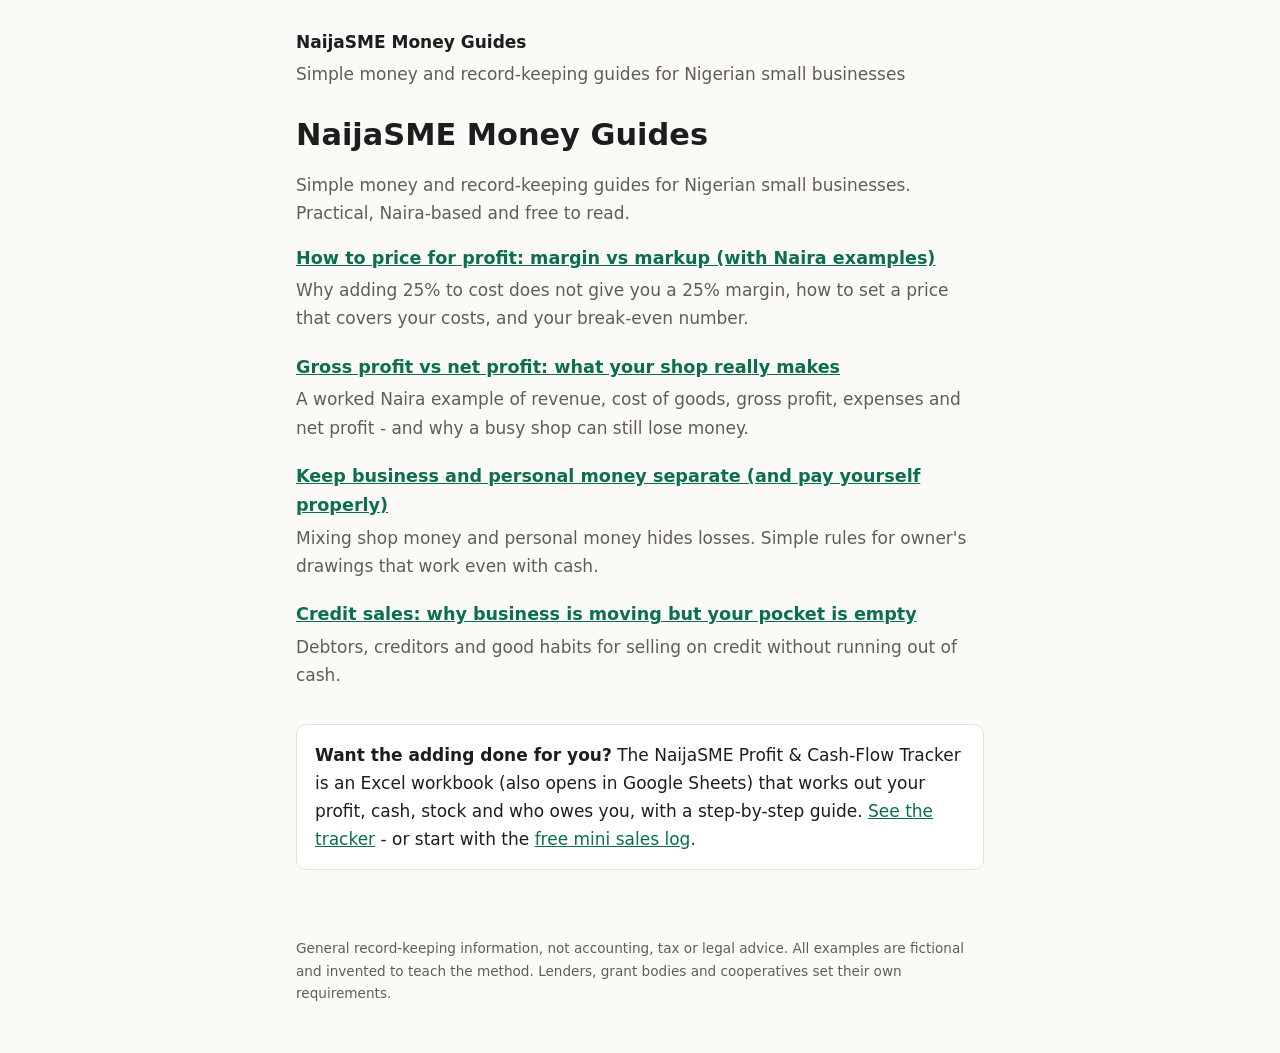
==== index.html @ b7710885 "Publish: How to price for profit: margin vs markup (with Naira examples), Gross profit vs net profit" ====
<!doctype html><html lang="en"><head><meta charset="utf-8"><meta name="viewport" content="width=device-width,initial-scale=1"><title>NaijaSME Money Guides</title><meta name="description" content="Simple money and record-keeping guides for Nigerian small businesses"><link rel="canonical" href="https://issamfawaz00-spec.github.io/naijasme/"><meta property="og:title" content="NaijaSME Money Guides"><meta property="og:description" content="Simple money and record-keeping guides for Nigerian small businesses"><link rel="stylesheet" href="https://issamfawaz00-spec.github.io/naijasme/style.css"></head><body><header><a href="https://issamfawaz00-spec.github.io/naijasme/">NaijaSME Money Guides</a><p>Simple money and record-keeping guides for Nigerian small businesses</p></header><main><h1>NaijaSME Money Guides</h1><p class="lede">Simple money and record-keeping guides for Nigerian small businesses. Practical, Naira-based and free to read.</p><div class="list"><a href="https://issamfawaz00-spec.github.io/naijasme/price-for-profit-margin-vs-markup/">How to price for profit: margin vs markup (with Naira examples)</a><p>Why adding 25% to cost does not give you a 25% margin, how to set a price that covers your costs, and your break-even number.</p></div><div class="list"><a href="https://issamfawaz00-spec.github.io/naijasme/gross-profit-vs-net-profit/">Gross profit vs net profit: what your shop really makes</a><p>A worked Naira example of revenue, cost of goods, gross profit, expenses and net profit - and why a busy shop can still lose money.</p></div><div class="list"><a href="https://issamfawaz00-spec.github.io/naijasme/separate-business-and-personal-money/">Keep business and personal money separate (and pay yourself properly)</a><p>Mixing shop money and personal money hides losses. Simple rules for owner&#x27;s drawings that work even with cash.</p></div><div class="list"><a href="https://issamfawaz00-spec.github.io/naijasme/credit-sales-and-debtors/">Credit sales: why business is moving but your pocket is empty</a><p>Debtors, creditors and good habits for selling on credit without running out of cash.</p></div><div class="cta"><strong>Want the adding done for you?</strong> The NaijaSME Profit &amp; Cash-Flow Tracker is an Excel workbook (also opens in Google Sheets) that works out your profit, cash, stock and who owes you, with a step-by-step guide. <a href="https://selar.com/864l1y44j1?utm_source=naijasme_guides&utm_medium=website">See the tracker</a> - or start with the <a href="https://selar.com/5tn9s7z9o5?utm_source=naijasme_guides&utm_medium=website">free mini sales log</a>.</div></main><footer>General record-keeping information, not accounting, tax or legal advice. All examples are fictional and invented to teach the method. Lenders, grant bodies and cooperatives set their own requirements.</footer></body></html>
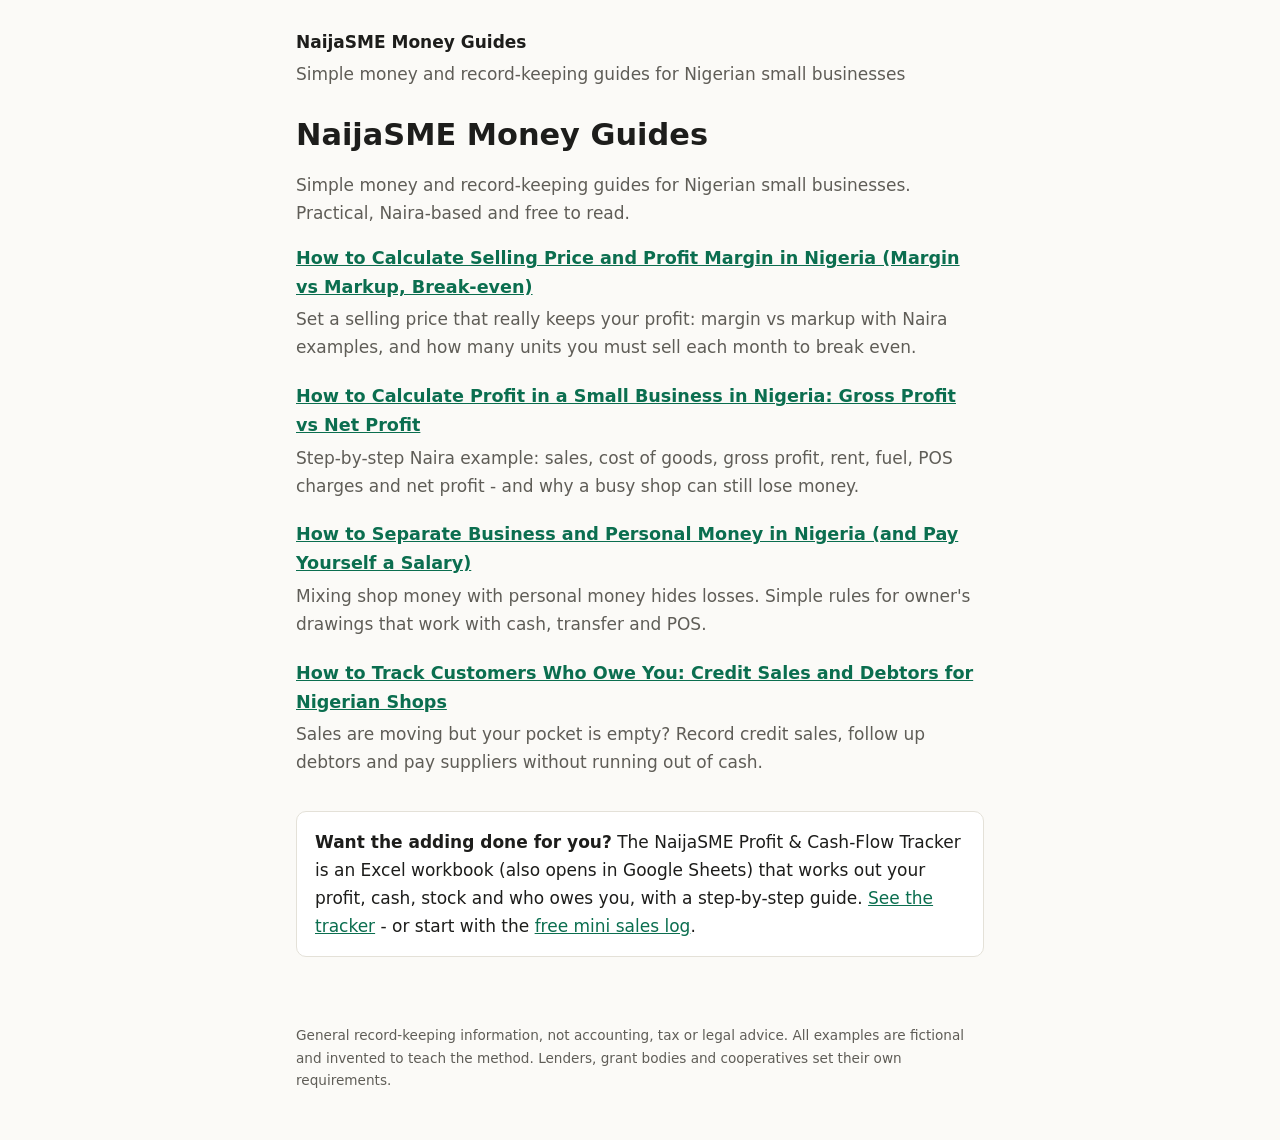
==== commit 5526499c: "Update published guides (titles, metadata, links)" ====
--- a/index.html
+++ b/index.html
@@ -1 +1 @@
-<!doctype html><html lang="en"><head><meta charset="utf-8"><meta name="viewport" content="width=device-width,initial-scale=1"><title>NaijaSME Money Guides</title><meta name="description" content="Simple money and record-keeping guides for Nigerian small businesses"><link rel="canonical" href="https://issamfawaz00-spec.github.io/naijasme/"><meta property="og:title" content="NaijaSME Money Guides"><meta property="og:description" content="Simple money and record-keeping guides for Nigerian small businesses"><link rel="stylesheet" href="https://issamfawaz00-spec.github.io/naijasme/style.css"></head><body><header><a href="https://issamfawaz00-spec.github.io/naijasme/">NaijaSME Money Guides</a><p>Simple money and record-keeping guides for Nigerian small businesses</p></header><main><h1>NaijaSME Money Guides</h1><p class="lede">Simple money and record-keeping guides for Nigerian small businesses. Practical, Naira-based and free to read.</p><div class="list"><a href="https://issamfawaz00-spec.github.io/naijasme/price-for-profit-margin-vs-markup/">How to price for profit: margin vs markup (with Naira examples)</a><p>Why adding 25% to cost does not give you a 25% margin, how to set a price that covers your costs, and your break-even number.</p></div><div class="list"><a href="https://issamfawaz00-spec.github.io/naijasme/gross-profit-vs-net-profit/">Gross profit vs net profit: what your shop really makes</a><p>A worked Naira example of revenue, cost of goods, gross profit, expenses and net profit - and why a busy shop can still lose money.</p></div><div class="list"><a href="https://issamfawaz00-spec.github.io/naijasme/separate-business-and-personal-money/">Keep business and personal money separate (and pay yourself properly)</a><p>Mixing shop money and personal money hides losses. Simple rules for owner&#x27;s drawings that work even with cash.</p></div><div class="list"><a href="https://issamfawaz00-spec.github.io/naijasme/credit-sales-and-debtors/">Credit sales: why business is moving but your pocket is empty</a><p>Debtors, creditors and good habits for selling on credit without running out of cash.</p></div><div class="cta"><strong>Want the adding done for you?</strong> The NaijaSME Profit &amp; Cash-Flow Tracker is an Excel workbook (also opens in Google Sheets) that works out your profit, cash, stock and who owes you, with a step-by-step guide. <a href="https://selar.com/864l1y44j1?utm_source=naijasme_guides&utm_medium=website">See the tracker</a> - or start with the <a href="https://selar.com/5tn9s7z9o5?utm_source=naijasme_guides&utm_medium=website">free mini sales log</a>.</div></main><footer>General record-keeping information, not accounting, tax or legal advice. All examples are fictional and invented to teach the method. Lenders, grant bodies and cooperatives set their own requirements.</footer></body></html>+<!doctype html><html lang="en-NG"><head><meta charset="utf-8"><meta name="viewport" content="width=device-width,initial-scale=1"><title>NaijaSME Money Guides</title><meta name="description" content="Simple money and record-keeping guides for Nigerian small businesses"><link rel="canonical" href="https://issamfawaz00-spec.github.io/naijasme/"><meta property="og:type" content="website"><meta property="og:url" content="https://issamfawaz00-spec.github.io/naijasme/"><meta property="og:title" content="NaijaSME Money Guides"><meta property="og:description" content="Simple money and record-keeping guides for Nigerian small businesses"><script type="application/ld+json">{"@context": "https://schema.org", "@type": "WebSite", "name": "NaijaSME Money Guides", "description": "Simple money and record-keeping guides for Nigerian small businesses", "url": "https://issamfawaz00-spec.github.io/naijasme/", "inLanguage": "en-NG", "publisher": {"@type": "Organization", "name": "NaijaSME Money Guides"}}</script><link rel="stylesheet" href="https://issamfawaz00-spec.github.io/naijasme/style.css"></head><body><header><a href="https://issamfawaz00-spec.github.io/naijasme/">NaijaSME Money Guides</a><p>Simple money and record-keeping guides for Nigerian small businesses</p></header><main><h1>NaijaSME Money Guides</h1><p class="lede">Simple money and record-keeping guides for Nigerian small businesses. Practical, Naira-based and free to read.</p><div class="list"><a href="https://issamfawaz00-spec.github.io/naijasme/price-for-profit-margin-vs-markup/">How to Calculate Selling Price and Profit Margin in Nigeria (Margin vs Markup, Break-even)</a><p>Set a selling price that really keeps your profit: margin vs markup with Naira examples, and how many units you must sell each month to break even.</p></div><div class="list"><a href="https://issamfawaz00-spec.github.io/naijasme/gross-profit-vs-net-profit/">How to Calculate Profit in a Small Business in Nigeria: Gross Profit vs Net Profit</a><p>Step-by-step Naira example: sales, cost of goods, gross profit, rent, fuel, POS charges and net profit - and why a busy shop can still lose money.</p></div><div class="list"><a href="https://issamfawaz00-spec.github.io/naijasme/separate-business-and-personal-money/">How to Separate Business and Personal Money in Nigeria (and Pay Yourself a Salary)</a><p>Mixing shop money with personal money hides losses. Simple rules for owner&#x27;s drawings that work with cash, transfer and POS.</p></div><div class="list"><a href="https://issamfawaz00-spec.github.io/naijasme/credit-sales-and-debtors/">How to Track Customers Who Owe You: Credit Sales and Debtors for Nigerian Shops</a><p>Sales are moving but your pocket is empty? Record credit sales, follow up debtors and pay suppliers without running out of cash.</p></div><div class="cta"><strong>Want the adding done for you?</strong> The NaijaSME Profit &amp; Cash-Flow Tracker is an Excel workbook (also opens in Google Sheets) that works out your profit, cash, stock and who owes you, with a step-by-step guide. <a href="https://selar.com/864l1y44j1?utm_source=naijasme_guides&utm_medium=website">See the tracker</a> - or start with the <a href="https://selar.com/5tn9s7z9o5?utm_source=naijasme_guides&utm_medium=website">free mini sales log</a>.</div></main><footer>General record-keeping information, not accounting, tax or legal advice. All examples are fictional and invented to teach the method. Lenders, grant bodies and cooperatives set their own requirements.</footer></body></html>
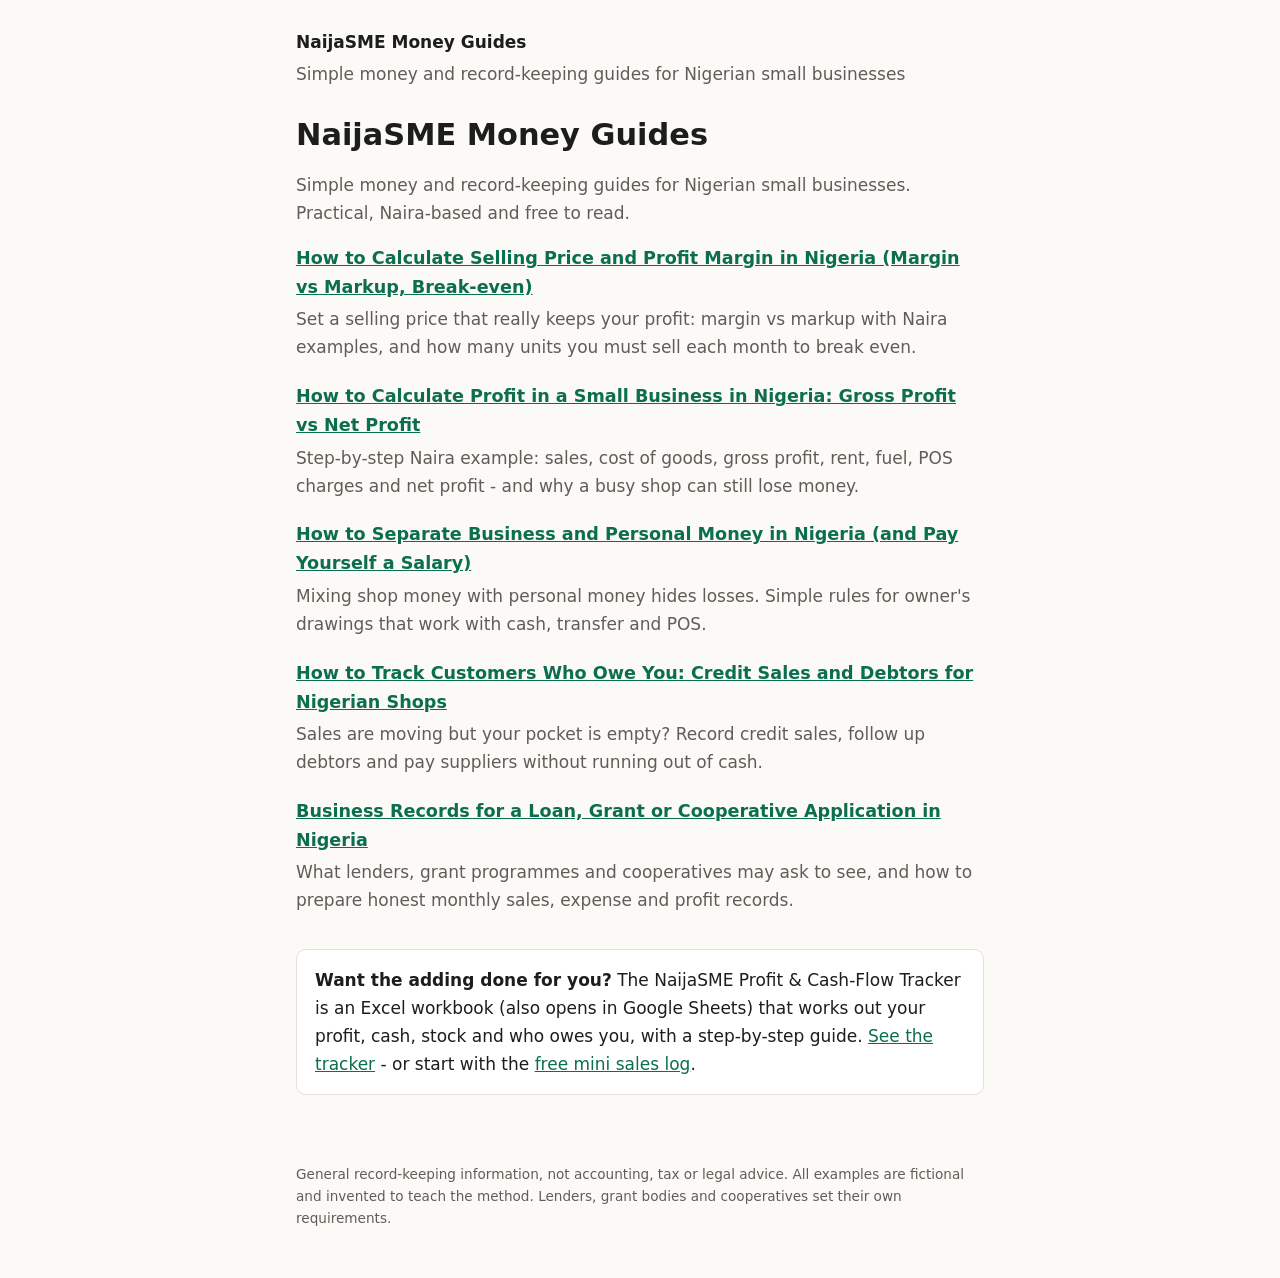
==== commit cbe6a0ae: "Publish: Business Records for a Loan, Grant or Cooperative Application in Nigeria" ====
--- a/index.html
+++ b/index.html
@@ -1 +1 @@
-<!doctype html><html lang="en-NG"><head><meta charset="utf-8"><meta name="viewport" content="width=device-width,initial-scale=1"><title>NaijaSME Money Guides</title><meta name="description" content="Simple money and record-keeping guides for Nigerian small businesses"><link rel="canonical" href="https://issamfawaz00-spec.github.io/naijasme/"><meta property="og:type" content="website"><meta property="og:url" content="https://issamfawaz00-spec.github.io/naijasme/"><meta property="og:title" content="NaijaSME Money Guides"><meta property="og:description" content="Simple money and record-keeping guides for Nigerian small businesses"><script type="application/ld+json">{"@context": "https://schema.org", "@type": "WebSite", "name": "NaijaSME Money Guides", "description": "Simple money and record-keeping guides for Nigerian small businesses", "url": "https://issamfawaz00-spec.github.io/naijasme/", "inLanguage": "en-NG", "publisher": {"@type": "Organization", "name": "NaijaSME Money Guides"}}</script><link rel="stylesheet" href="https://issamfawaz00-spec.github.io/naijasme/style.css"></head><body><header><a href="https://issamfawaz00-spec.github.io/naijasme/">NaijaSME Money Guides</a><p>Simple money and record-keeping guides for Nigerian small businesses</p></header><main><h1>NaijaSME Money Guides</h1><p class="lede">Simple money and record-keeping guides for Nigerian small businesses. Practical, Naira-based and free to read.</p><div class="list"><a href="https://issamfawaz00-spec.github.io/naijasme/price-for-profit-margin-vs-markup/">How to Calculate Selling Price and Profit Margin in Nigeria (Margin vs Markup, Break-even)</a><p>Set a selling price that really keeps your profit: margin vs markup with Naira examples, and how many units you must sell each month to break even.</p></div><div class="list"><a href="https://issamfawaz00-spec.github.io/naijasme/gross-profit-vs-net-profit/">How to Calculate Profit in a Small Business in Nigeria: Gross Profit vs Net Profit</a><p>Step-by-step Naira example: sales, cost of goods, gross profit, rent, fuel, POS charges and net profit - and why a busy shop can still lose money.</p></div><div class="list"><a href="https://issamfawaz00-spec.github.io/naijasme/separate-business-and-personal-money/">How to Separate Business and Personal Money in Nigeria (and Pay Yourself a Salary)</a><p>Mixing shop money with personal money hides losses. Simple rules for owner&#x27;s drawings that work with cash, transfer and POS.</p></div><div class="list"><a href="https://issamfawaz00-spec.github.io/naijasme/credit-sales-and-debtors/">How to Track Customers Who Owe You: Credit Sales and Debtors for Nigerian Shops</a><p>Sales are moving but your pocket is empty? Record credit sales, follow up debtors and pay suppliers without running out of cash.</p></div><div class="cta"><strong>Want the adding done for you?</strong> The NaijaSME Profit &amp; Cash-Flow Tracker is an Excel workbook (also opens in Google Sheets) that works out your profit, cash, stock and who owes you, with a step-by-step guide. <a href="https://selar.com/864l1y44j1?utm_source=naijasme_guides&utm_medium=website">See the tracker</a> - or start with the <a href="https://selar.com/5tn9s7z9o5?utm_source=naijasme_guides&utm_medium=website">free mini sales log</a>.</div></main><footer>General record-keeping information, not accounting, tax or legal advice. All examples are fictional and invented to teach the method. Lenders, grant bodies and cooperatives set their own requirements.</footer></body></html>+<!doctype html><html lang="en-NG"><head><meta charset="utf-8"><meta name="viewport" content="width=device-width,initial-scale=1"><title>NaijaSME Money Guides</title><meta name="description" content="Simple money and record-keeping guides for Nigerian small businesses"><link rel="canonical" href="https://issamfawaz00-spec.github.io/naijasme/"><meta property="og:type" content="website"><meta property="og:url" content="https://issamfawaz00-spec.github.io/naijasme/"><meta property="og:title" content="NaijaSME Money Guides"><meta property="og:description" content="Simple money and record-keeping guides for Nigerian small businesses"><script type="application/ld+json">{"@context": "https://schema.org", "@type": "WebSite", "name": "NaijaSME Money Guides", "description": "Simple money and record-keeping guides for Nigerian small businesses", "url": "https://issamfawaz00-spec.github.io/naijasme/", "inLanguage": "en-NG", "publisher": {"@type": "Organization", "name": "NaijaSME Money Guides"}}</script><link rel="stylesheet" href="https://issamfawaz00-spec.github.io/naijasme/style.css"></head><body><header><a href="https://issamfawaz00-spec.github.io/naijasme/">NaijaSME Money Guides</a><p>Simple money and record-keeping guides for Nigerian small businesses</p></header><main><h1>NaijaSME Money Guides</h1><p class="lede">Simple money and record-keeping guides for Nigerian small businesses. Practical, Naira-based and free to read.</p><div class="list"><a href="https://issamfawaz00-spec.github.io/naijasme/price-for-profit-margin-vs-markup/">How to Calculate Selling Price and Profit Margin in Nigeria (Margin vs Markup, Break-even)</a><p>Set a selling price that really keeps your profit: margin vs markup with Naira examples, and how many units you must sell each month to break even.</p></div><div class="list"><a href="https://issamfawaz00-spec.github.io/naijasme/gross-profit-vs-net-profit/">How to Calculate Profit in a Small Business in Nigeria: Gross Profit vs Net Profit</a><p>Step-by-step Naira example: sales, cost of goods, gross profit, rent, fuel, POS charges and net profit - and why a busy shop can still lose money.</p></div><div class="list"><a href="https://issamfawaz00-spec.github.io/naijasme/separate-business-and-personal-money/">How to Separate Business and Personal Money in Nigeria (and Pay Yourself a Salary)</a><p>Mixing shop money with personal money hides losses. Simple rules for owner&#x27;s drawings that work with cash, transfer and POS.</p></div><div class="list"><a href="https://issamfawaz00-spec.github.io/naijasme/credit-sales-and-debtors/">How to Track Customers Who Owe You: Credit Sales and Debtors for Nigerian Shops</a><p>Sales are moving but your pocket is empty? Record credit sales, follow up debtors and pay suppliers without running out of cash.</p></div><div class="list"><a href="https://issamfawaz00-spec.github.io/naijasme/records-for-loan-grant-cooperative/">Business Records for a Loan, Grant or Cooperative Application in Nigeria</a><p>What lenders, grant programmes and cooperatives may ask to see, and how to prepare honest monthly sales, expense and profit records.</p></div><div class="cta"><strong>Want the adding done for you?</strong> The NaijaSME Profit &amp; Cash-Flow Tracker is an Excel workbook (also opens in Google Sheets) that works out your profit, cash, stock and who owes you, with a step-by-step guide. <a href="https://selar.com/864l1y44j1?utm_source=naijasme_guides&utm_medium=website">See the tracker</a> - or start with the <a href="https://selar.com/5tn9s7z9o5?utm_source=naijasme_guides&utm_medium=website">free mini sales log</a>.</div></main><footer>General record-keeping information, not accounting, tax or legal advice. All examples are fictional and invented to teach the method. Lenders, grant bodies and cooperatives set their own requirements.</footer></body></html>
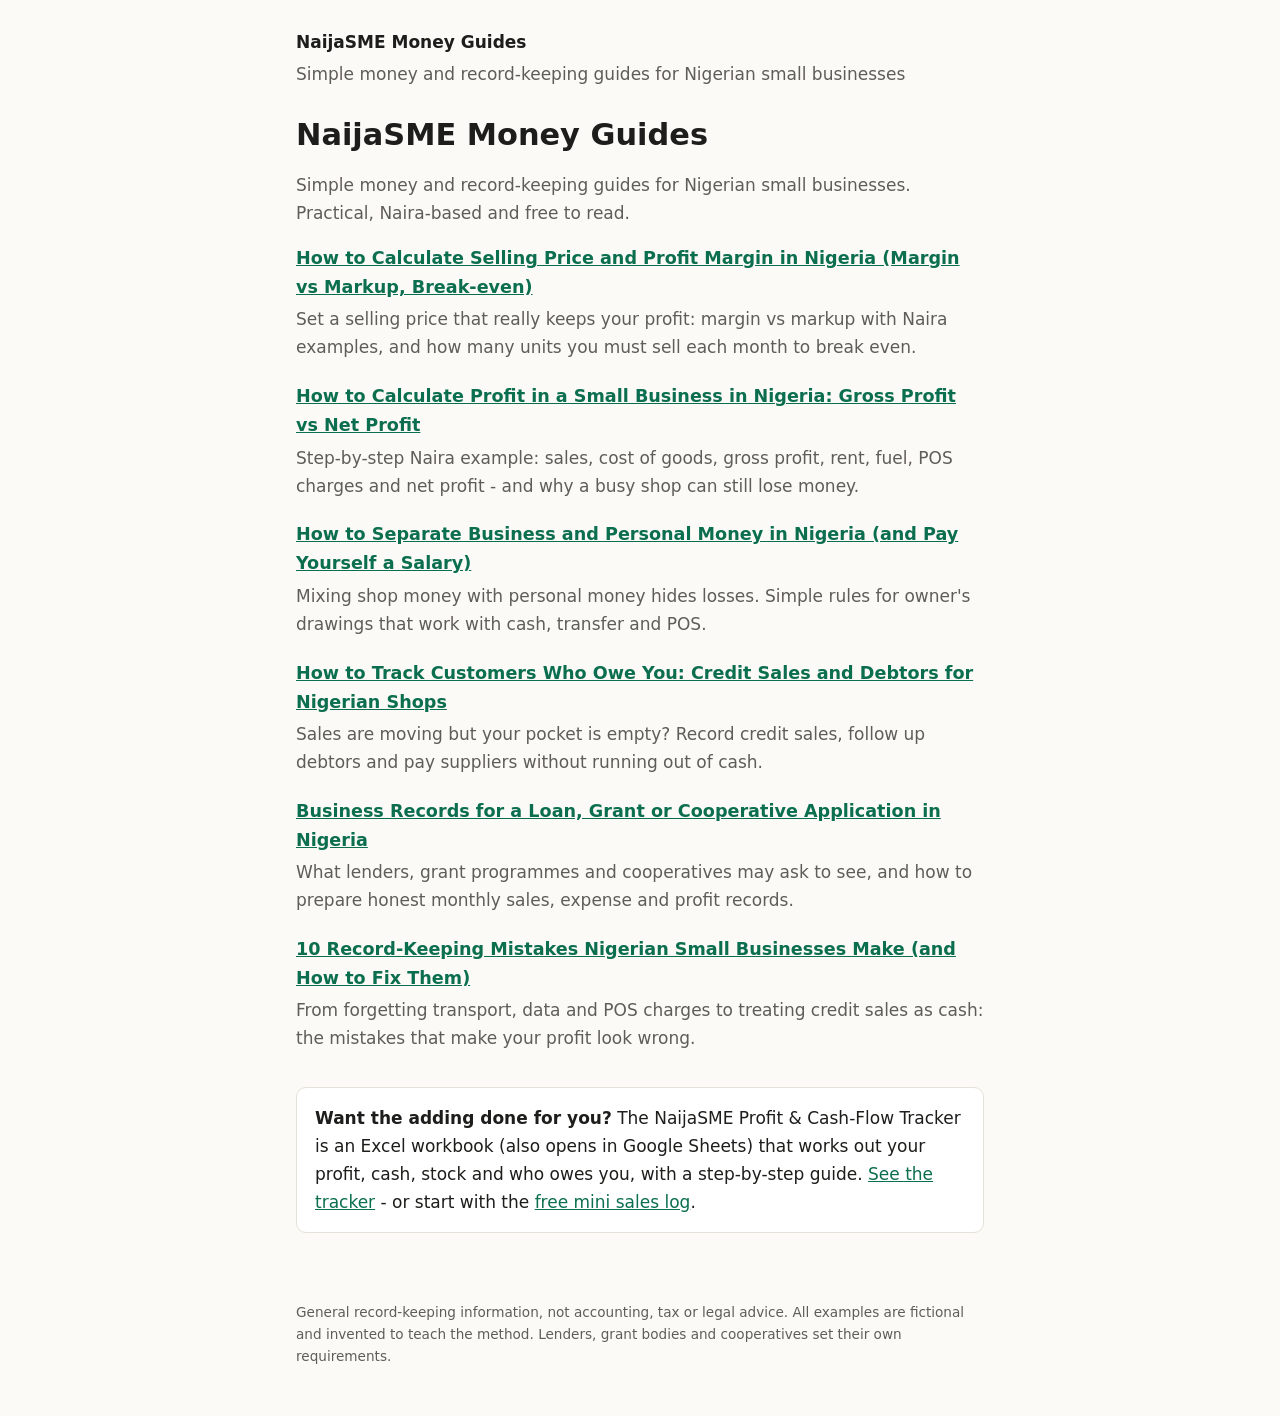
==== commit 1940be2b: "Publish: 10 Record-Keeping Mistakes Nigerian Small Businesses Make (and How to Fix Them)" ====
--- a/index.html
+++ b/index.html
@@ -1 +1 @@
-<!doctype html><html lang="en-NG"><head><meta charset="utf-8"><meta name="viewport" content="width=device-width,initial-scale=1"><title>NaijaSME Money Guides</title><meta name="description" content="Simple money and record-keeping guides for Nigerian small businesses"><link rel="canonical" href="https://issamfawaz00-spec.github.io/naijasme/"><meta property="og:type" content="website"><meta property="og:url" content="https://issamfawaz00-spec.github.io/naijasme/"><meta property="og:title" content="NaijaSME Money Guides"><meta property="og:description" content="Simple money and record-keeping guides for Nigerian small businesses"><script type="application/ld+json">{"@context": "https://schema.org", "@type": "WebSite", "name": "NaijaSME Money Guides", "description": "Simple money and record-keeping guides for Nigerian small businesses", "url": "https://issamfawaz00-spec.github.io/naijasme/", "inLanguage": "en-NG", "publisher": {"@type": "Organization", "name": "NaijaSME Money Guides"}}</script><link rel="stylesheet" href="https://issamfawaz00-spec.github.io/naijasme/style.css"></head><body><header><a href="https://issamfawaz00-spec.github.io/naijasme/">NaijaSME Money Guides</a><p>Simple money and record-keeping guides for Nigerian small businesses</p></header><main><h1>NaijaSME Money Guides</h1><p class="lede">Simple money and record-keeping guides for Nigerian small businesses. Practical, Naira-based and free to read.</p><div class="list"><a href="https://issamfawaz00-spec.github.io/naijasme/price-for-profit-margin-vs-markup/">How to Calculate Selling Price and Profit Margin in Nigeria (Margin vs Markup, Break-even)</a><p>Set a selling price that really keeps your profit: margin vs markup with Naira examples, and how many units you must sell each month to break even.</p></div><div class="list"><a href="https://issamfawaz00-spec.github.io/naijasme/gross-profit-vs-net-profit/">How to Calculate Profit in a Small Business in Nigeria: Gross Profit vs Net Profit</a><p>Step-by-step Naira example: sales, cost of goods, gross profit, rent, fuel, POS charges and net profit - and why a busy shop can still lose money.</p></div><div class="list"><a href="https://issamfawaz00-spec.github.io/naijasme/separate-business-and-personal-money/">How to Separate Business and Personal Money in Nigeria (and Pay Yourself a Salary)</a><p>Mixing shop money with personal money hides losses. Simple rules for owner&#x27;s drawings that work with cash, transfer and POS.</p></div><div class="list"><a href="https://issamfawaz00-spec.github.io/naijasme/credit-sales-and-debtors/">How to Track Customers Who Owe You: Credit Sales and Debtors for Nigerian Shops</a><p>Sales are moving but your pocket is empty? Record credit sales, follow up debtors and pay suppliers without running out of cash.</p></div><div class="list"><a href="https://issamfawaz00-spec.github.io/naijasme/records-for-loan-grant-cooperative/">Business Records for a Loan, Grant or Cooperative Application in Nigeria</a><p>What lenders, grant programmes and cooperatives may ask to see, and how to prepare honest monthly sales, expense and profit records.</p></div><div class="cta"><strong>Want the adding done for you?</strong> The NaijaSME Profit &amp; Cash-Flow Tracker is an Excel workbook (also opens in Google Sheets) that works out your profit, cash, stock and who owes you, with a step-by-step guide. <a href="https://selar.com/864l1y44j1?utm_source=naijasme_guides&utm_medium=website">See the tracker</a> - or start with the <a href="https://selar.com/5tn9s7z9o5?utm_source=naijasme_guides&utm_medium=website">free mini sales log</a>.</div></main><footer>General record-keeping information, not accounting, tax or legal advice. All examples are fictional and invented to teach the method. Lenders, grant bodies and cooperatives set their own requirements.</footer></body></html>+<!doctype html><html lang="en-NG"><head><meta charset="utf-8"><meta name="viewport" content="width=device-width,initial-scale=1"><title>NaijaSME Money Guides</title><meta name="description" content="Simple money and record-keeping guides for Nigerian small businesses"><link rel="canonical" href="https://issamfawaz00-spec.github.io/naijasme/"><meta property="og:type" content="website"><meta property="og:url" content="https://issamfawaz00-spec.github.io/naijasme/"><meta property="og:title" content="NaijaSME Money Guides"><meta property="og:description" content="Simple money and record-keeping guides for Nigerian small businesses"><script type="application/ld+json">{"@context": "https://schema.org", "@type": "WebSite", "name": "NaijaSME Money Guides", "description": "Simple money and record-keeping guides for Nigerian small businesses", "url": "https://issamfawaz00-spec.github.io/naijasme/", "inLanguage": "en-NG", "publisher": {"@type": "Organization", "name": "NaijaSME Money Guides"}}</script><link rel="stylesheet" href="https://issamfawaz00-spec.github.io/naijasme/style.css"></head><body><header><a href="https://issamfawaz00-spec.github.io/naijasme/">NaijaSME Money Guides</a><p>Simple money and record-keeping guides for Nigerian small businesses</p></header><main><h1>NaijaSME Money Guides</h1><p class="lede">Simple money and record-keeping guides for Nigerian small businesses. Practical, Naira-based and free to read.</p><div class="list"><a href="https://issamfawaz00-spec.github.io/naijasme/price-for-profit-margin-vs-markup/">How to Calculate Selling Price and Profit Margin in Nigeria (Margin vs Markup, Break-even)</a><p>Set a selling price that really keeps your profit: margin vs markup with Naira examples, and how many units you must sell each month to break even.</p></div><div class="list"><a href="https://issamfawaz00-spec.github.io/naijasme/gross-profit-vs-net-profit/">How to Calculate Profit in a Small Business in Nigeria: Gross Profit vs Net Profit</a><p>Step-by-step Naira example: sales, cost of goods, gross profit, rent, fuel, POS charges and net profit - and why a busy shop can still lose money.</p></div><div class="list"><a href="https://issamfawaz00-spec.github.io/naijasme/separate-business-and-personal-money/">How to Separate Business and Personal Money in Nigeria (and Pay Yourself a Salary)</a><p>Mixing shop money with personal money hides losses. Simple rules for owner&#x27;s drawings that work with cash, transfer and POS.</p></div><div class="list"><a href="https://issamfawaz00-spec.github.io/naijasme/credit-sales-and-debtors/">How to Track Customers Who Owe You: Credit Sales and Debtors for Nigerian Shops</a><p>Sales are moving but your pocket is empty? Record credit sales, follow up debtors and pay suppliers without running out of cash.</p></div><div class="list"><a href="https://issamfawaz00-spec.github.io/naijasme/records-for-loan-grant-cooperative/">Business Records for a Loan, Grant or Cooperative Application in Nigeria</a><p>What lenders, grant programmes and cooperatives may ask to see, and how to prepare honest monthly sales, expense and profit records.</p></div><div class="list"><a href="https://issamfawaz00-spec.github.io/naijasme/common-record-keeping-mistakes/">10 Record-Keeping Mistakes Nigerian Small Businesses Make (and How to Fix Them)</a><p>From forgetting transport, data and POS charges to treating credit sales as cash: the mistakes that make your profit look wrong.</p></div><div class="cta"><strong>Want the adding done for you?</strong> The NaijaSME Profit &amp; Cash-Flow Tracker is an Excel workbook (also opens in Google Sheets) that works out your profit, cash, stock and who owes you, with a step-by-step guide. <a href="https://selar.com/864l1y44j1?utm_source=naijasme_guides&utm_medium=website">See the tracker</a> - or start with the <a href="https://selar.com/5tn9s7z9o5?utm_source=naijasme_guides&utm_medium=website">free mini sales log</a>.</div></main><footer>General record-keeping information, not accounting, tax or legal advice. All examples are fictional and invented to teach the method. Lenders, grant bodies and cooperatives set their own requirements.</footer></body></html>
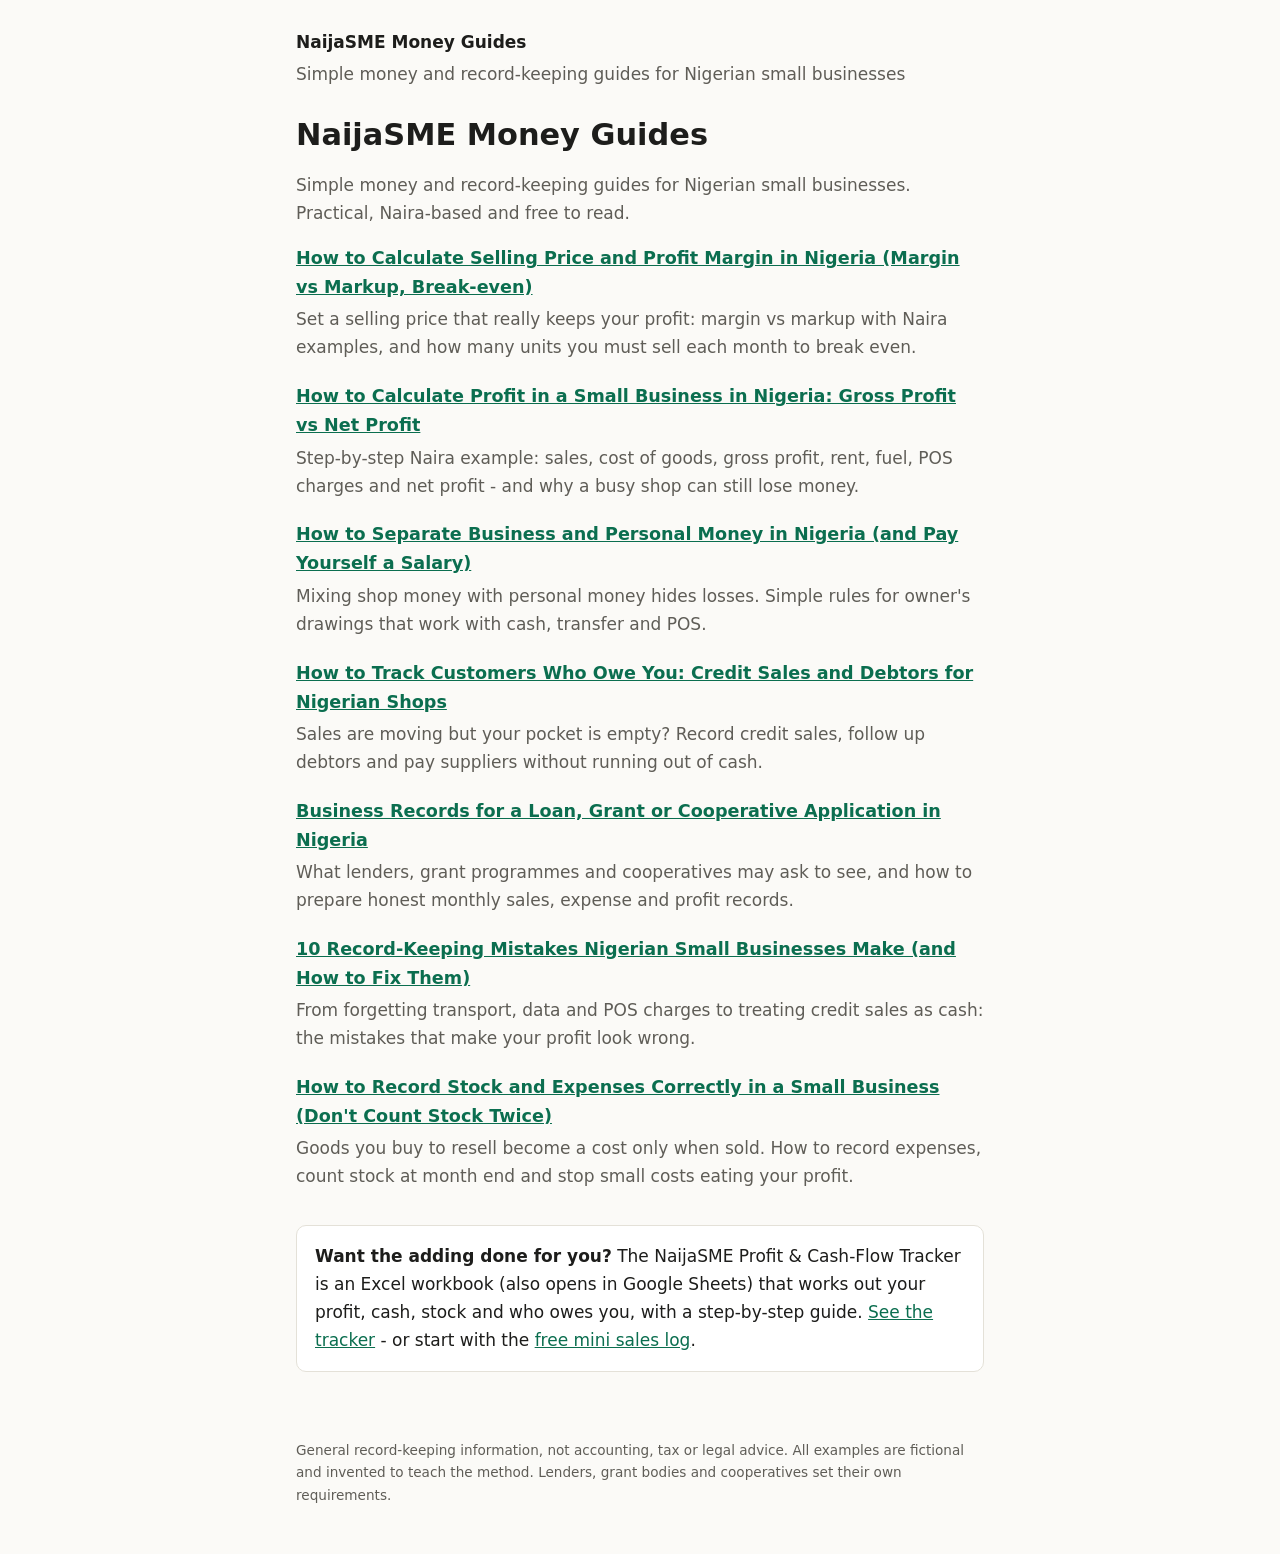
==== commit 49df1937: "Publish: How to Record Stock and Expenses Correctly in a Small Business (Don't Count Stock Twice)" ====
--- a/index.html
+++ b/index.html
@@ -1 +1 @@
-<!doctype html><html lang="en-NG"><head><meta charset="utf-8"><meta name="viewport" content="width=device-width,initial-scale=1"><title>NaijaSME Money Guides</title><meta name="description" content="Simple money and record-keeping guides for Nigerian small businesses"><link rel="canonical" href="https://issamfawaz00-spec.github.io/naijasme/"><meta property="og:type" content="website"><meta property="og:url" content="https://issamfawaz00-spec.github.io/naijasme/"><meta property="og:title" content="NaijaSME Money Guides"><meta property="og:description" content="Simple money and record-keeping guides for Nigerian small businesses"><script type="application/ld+json">{"@context": "https://schema.org", "@type": "WebSite", "name": "NaijaSME Money Guides", "description": "Simple money and record-keeping guides for Nigerian small businesses", "url": "https://issamfawaz00-spec.github.io/naijasme/", "inLanguage": "en-NG", "publisher": {"@type": "Organization", "name": "NaijaSME Money Guides"}}</script><link rel="stylesheet" href="https://issamfawaz00-spec.github.io/naijasme/style.css"></head><body><header><a href="https://issamfawaz00-spec.github.io/naijasme/">NaijaSME Money Guides</a><p>Simple money and record-keeping guides for Nigerian small businesses</p></header><main><h1>NaijaSME Money Guides</h1><p class="lede">Simple money and record-keeping guides for Nigerian small businesses. Practical, Naira-based and free to read.</p><div class="list"><a href="https://issamfawaz00-spec.github.io/naijasme/price-for-profit-margin-vs-markup/">How to Calculate Selling Price and Profit Margin in Nigeria (Margin vs Markup, Break-even)</a><p>Set a selling price that really keeps your profit: margin vs markup with Naira examples, and how many units you must sell each month to break even.</p></div><div class="list"><a href="https://issamfawaz00-spec.github.io/naijasme/gross-profit-vs-net-profit/">How to Calculate Profit in a Small Business in Nigeria: Gross Profit vs Net Profit</a><p>Step-by-step Naira example: sales, cost of goods, gross profit, rent, fuel, POS charges and net profit - and why a busy shop can still lose money.</p></div><div class="list"><a href="https://issamfawaz00-spec.github.io/naijasme/separate-business-and-personal-money/">How to Separate Business and Personal Money in Nigeria (and Pay Yourself a Salary)</a><p>Mixing shop money with personal money hides losses. Simple rules for owner&#x27;s drawings that work with cash, transfer and POS.</p></div><div class="list"><a href="https://issamfawaz00-spec.github.io/naijasme/credit-sales-and-debtors/">How to Track Customers Who Owe You: Credit Sales and Debtors for Nigerian Shops</a><p>Sales are moving but your pocket is empty? Record credit sales, follow up debtors and pay suppliers without running out of cash.</p></div><div class="list"><a href="https://issamfawaz00-spec.github.io/naijasme/records-for-loan-grant-cooperative/">Business Records for a Loan, Grant or Cooperative Application in Nigeria</a><p>What lenders, grant programmes and cooperatives may ask to see, and how to prepare honest monthly sales, expense and profit records.</p></div><div class="list"><a href="https://issamfawaz00-spec.github.io/naijasme/common-record-keeping-mistakes/">10 Record-Keeping Mistakes Nigerian Small Businesses Make (and How to Fix Them)</a><p>From forgetting transport, data and POS charges to treating credit sales as cash: the mistakes that make your profit look wrong.</p></div><div class="cta"><strong>Want the adding done for you?</strong> The NaijaSME Profit &amp; Cash-Flow Tracker is an Excel workbook (also opens in Google Sheets) that works out your profit, cash, stock and who owes you, with a step-by-step guide. <a href="https://selar.com/864l1y44j1?utm_source=naijasme_guides&utm_medium=website">See the tracker</a> - or start with the <a href="https://selar.com/5tn9s7z9o5?utm_source=naijasme_guides&utm_medium=website">free mini sales log</a>.</div></main><footer>General record-keeping information, not accounting, tax or legal advice. All examples are fictional and invented to teach the method. Lenders, grant bodies and cooperatives set their own requirements.</footer></body></html>+<!doctype html><html lang="en-NG"><head><meta charset="utf-8"><meta name="viewport" content="width=device-width,initial-scale=1"><title>NaijaSME Money Guides</title><meta name="description" content="Simple money and record-keeping guides for Nigerian small businesses"><link rel="canonical" href="https://issamfawaz00-spec.github.io/naijasme/"><meta property="og:type" content="website"><meta property="og:url" content="https://issamfawaz00-spec.github.io/naijasme/"><meta property="og:title" content="NaijaSME Money Guides"><meta property="og:description" content="Simple money and record-keeping guides for Nigerian small businesses"><script type="application/ld+json">{"@context": "https://schema.org", "@type": "WebSite", "name": "NaijaSME Money Guides", "description": "Simple money and record-keeping guides for Nigerian small businesses", "url": "https://issamfawaz00-spec.github.io/naijasme/", "inLanguage": "en-NG", "publisher": {"@type": "Organization", "name": "NaijaSME Money Guides"}}</script><link rel="stylesheet" href="https://issamfawaz00-spec.github.io/naijasme/style.css"></head><body><header><a href="https://issamfawaz00-spec.github.io/naijasme/">NaijaSME Money Guides</a><p>Simple money and record-keeping guides for Nigerian small businesses</p></header><main><h1>NaijaSME Money Guides</h1><p class="lede">Simple money and record-keeping guides for Nigerian small businesses. Practical, Naira-based and free to read.</p><div class="list"><a href="https://issamfawaz00-spec.github.io/naijasme/price-for-profit-margin-vs-markup/">How to Calculate Selling Price and Profit Margin in Nigeria (Margin vs Markup, Break-even)</a><p>Set a selling price that really keeps your profit: margin vs markup with Naira examples, and how many units you must sell each month to break even.</p></div><div class="list"><a href="https://issamfawaz00-spec.github.io/naijasme/gross-profit-vs-net-profit/">How to Calculate Profit in a Small Business in Nigeria: Gross Profit vs Net Profit</a><p>Step-by-step Naira example: sales, cost of goods, gross profit, rent, fuel, POS charges and net profit - and why a busy shop can still lose money.</p></div><div class="list"><a href="https://issamfawaz00-spec.github.io/naijasme/separate-business-and-personal-money/">How to Separate Business and Personal Money in Nigeria (and Pay Yourself a Salary)</a><p>Mixing shop money with personal money hides losses. Simple rules for owner&#x27;s drawings that work with cash, transfer and POS.</p></div><div class="list"><a href="https://issamfawaz00-spec.github.io/naijasme/credit-sales-and-debtors/">How to Track Customers Who Owe You: Credit Sales and Debtors for Nigerian Shops</a><p>Sales are moving but your pocket is empty? Record credit sales, follow up debtors and pay suppliers without running out of cash.</p></div><div class="list"><a href="https://issamfawaz00-spec.github.io/naijasme/records-for-loan-grant-cooperative/">Business Records for a Loan, Grant or Cooperative Application in Nigeria</a><p>What lenders, grant programmes and cooperatives may ask to see, and how to prepare honest monthly sales, expense and profit records.</p></div><div class="list"><a href="https://issamfawaz00-spec.github.io/naijasme/common-record-keeping-mistakes/">10 Record-Keeping Mistakes Nigerian Small Businesses Make (and How to Fix Them)</a><p>From forgetting transport, data and POS charges to treating credit sales as cash: the mistakes that make your profit look wrong.</p></div><div class="list"><a href="https://issamfawaz00-spec.github.io/naijasme/stock-is-not-an-expense/">How to Record Stock and Expenses Correctly in a Small Business (Don&#x27;t Count Stock Twice)</a><p>Goods you buy to resell become a cost only when sold. How to record expenses, count stock at month end and stop small costs eating your profit.</p></div><div class="cta"><strong>Want the adding done for you?</strong> The NaijaSME Profit &amp; Cash-Flow Tracker is an Excel workbook (also opens in Google Sheets) that works out your profit, cash, stock and who owes you, with a step-by-step guide. <a href="https://selar.com/864l1y44j1?utm_source=naijasme_guides&utm_medium=website">See the tracker</a> - or start with the <a href="https://selar.com/5tn9s7z9o5?utm_source=naijasme_guides&utm_medium=website">free mini sales log</a>.</div></main><footer>General record-keeping information, not accounting, tax or legal advice. All examples are fictional and invented to teach the method. Lenders, grant bodies and cooperatives set their own requirements.</footer></body></html>
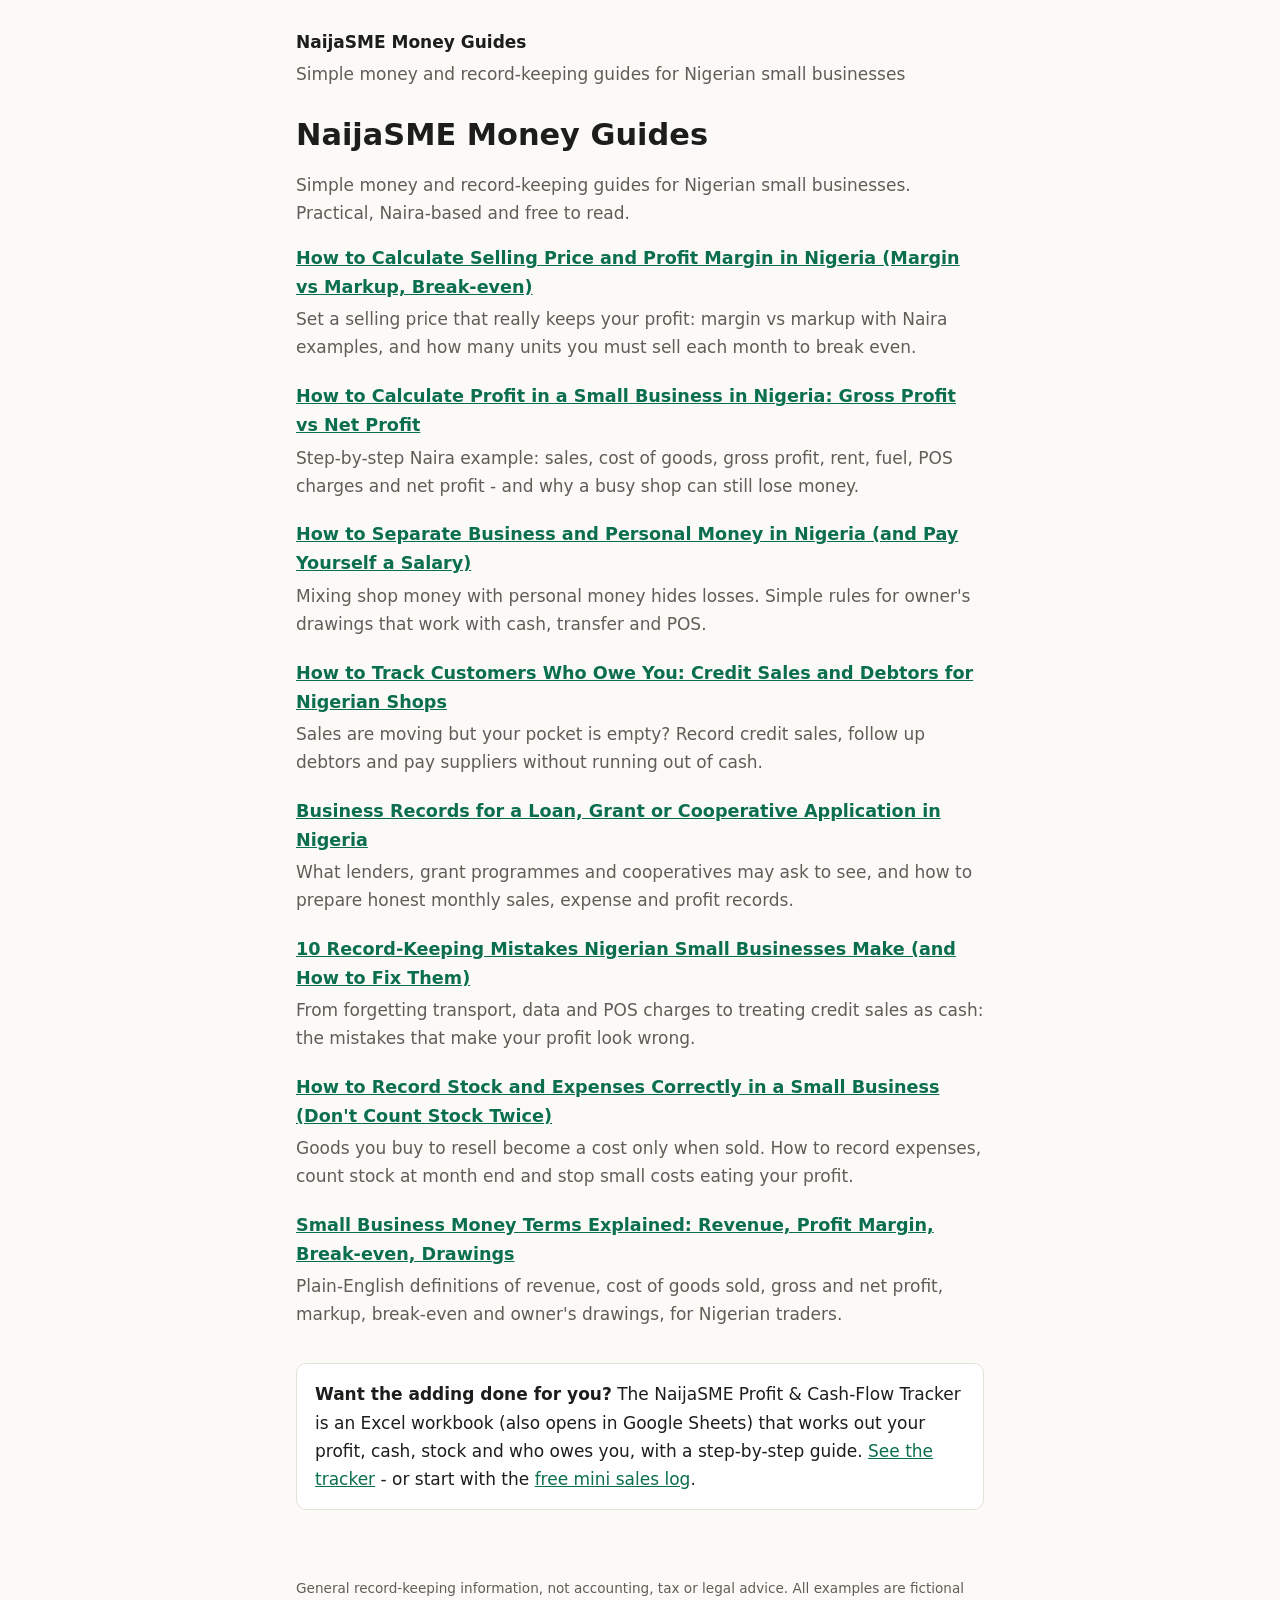
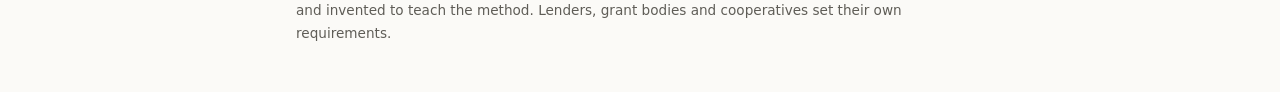
==== commit 2ee1d63f: "Publish: Small Business Money Terms Explained: Revenue, Profit Margin, Break-even, Drawings" ====
--- a/index.html
+++ b/index.html
@@ -1 +1 @@
-<!doctype html><html lang="en-NG"><head><meta charset="utf-8"><meta name="viewport" content="width=device-width,initial-scale=1"><title>NaijaSME Money Guides</title><meta name="description" content="Simple money and record-keeping guides for Nigerian small businesses"><link rel="canonical" href="https://issamfawaz00-spec.github.io/naijasme/"><meta property="og:type" content="website"><meta property="og:url" content="https://issamfawaz00-spec.github.io/naijasme/"><meta property="og:title" content="NaijaSME Money Guides"><meta property="og:description" content="Simple money and record-keeping guides for Nigerian small businesses"><script type="application/ld+json">{"@context": "https://schema.org", "@type": "WebSite", "name": "NaijaSME Money Guides", "description": "Simple money and record-keeping guides for Nigerian small businesses", "url": "https://issamfawaz00-spec.github.io/naijasme/", "inLanguage": "en-NG", "publisher": {"@type": "Organization", "name": "NaijaSME Money Guides"}}</script><link rel="stylesheet" href="https://issamfawaz00-spec.github.io/naijasme/style.css"></head><body><header><a href="https://issamfawaz00-spec.github.io/naijasme/">NaijaSME Money Guides</a><p>Simple money and record-keeping guides for Nigerian small businesses</p></header><main><h1>NaijaSME Money Guides</h1><p class="lede">Simple money and record-keeping guides for Nigerian small businesses. Practical, Naira-based and free to read.</p><div class="list"><a href="https://issamfawaz00-spec.github.io/naijasme/price-for-profit-margin-vs-markup/">How to Calculate Selling Price and Profit Margin in Nigeria (Margin vs Markup, Break-even)</a><p>Set a selling price that really keeps your profit: margin vs markup with Naira examples, and how many units you must sell each month to break even.</p></div><div class="list"><a href="https://issamfawaz00-spec.github.io/naijasme/gross-profit-vs-net-profit/">How to Calculate Profit in a Small Business in Nigeria: Gross Profit vs Net Profit</a><p>Step-by-step Naira example: sales, cost of goods, gross profit, rent, fuel, POS charges and net profit - and why a busy shop can still lose money.</p></div><div class="list"><a href="https://issamfawaz00-spec.github.io/naijasme/separate-business-and-personal-money/">How to Separate Business and Personal Money in Nigeria (and Pay Yourself a Salary)</a><p>Mixing shop money with personal money hides losses. Simple rules for owner&#x27;s drawings that work with cash, transfer and POS.</p></div><div class="list"><a href="https://issamfawaz00-spec.github.io/naijasme/credit-sales-and-debtors/">How to Track Customers Who Owe You: Credit Sales and Debtors for Nigerian Shops</a><p>Sales are moving but your pocket is empty? Record credit sales, follow up debtors and pay suppliers without running out of cash.</p></div><div class="list"><a href="https://issamfawaz00-spec.github.io/naijasme/records-for-loan-grant-cooperative/">Business Records for a Loan, Grant or Cooperative Application in Nigeria</a><p>What lenders, grant programmes and cooperatives may ask to see, and how to prepare honest monthly sales, expense and profit records.</p></div><div class="list"><a href="https://issamfawaz00-spec.github.io/naijasme/common-record-keeping-mistakes/">10 Record-Keeping Mistakes Nigerian Small Businesses Make (and How to Fix Them)</a><p>From forgetting transport, data and POS charges to treating credit sales as cash: the mistakes that make your profit look wrong.</p></div><div class="list"><a href="https://issamfawaz00-spec.github.io/naijasme/stock-is-not-an-expense/">How to Record Stock and Expenses Correctly in a Small Business (Don&#x27;t Count Stock Twice)</a><p>Goods you buy to resell become a cost only when sold. How to record expenses, count stock at month end and stop small costs eating your profit.</p></div><div class="cta"><strong>Want the adding done for you?</strong> The NaijaSME Profit &amp; Cash-Flow Tracker is an Excel workbook (also opens in Google Sheets) that works out your profit, cash, stock and who owes you, with a step-by-step guide. <a href="https://selar.com/864l1y44j1?utm_source=naijasme_guides&utm_medium=website">See the tracker</a> - or start with the <a href="https://selar.com/5tn9s7z9o5?utm_source=naijasme_guides&utm_medium=website">free mini sales log</a>.</div></main><footer>General record-keeping information, not accounting, tax or legal advice. All examples are fictional and invented to teach the method. Lenders, grant bodies and cooperatives set their own requirements.</footer></body></html>+<!doctype html><html lang="en-NG"><head><meta charset="utf-8"><meta name="viewport" content="width=device-width,initial-scale=1"><title>NaijaSME Money Guides</title><meta name="description" content="Simple money and record-keeping guides for Nigerian small businesses"><link rel="canonical" href="https://issamfawaz00-spec.github.io/naijasme/"><meta property="og:type" content="website"><meta property="og:url" content="https://issamfawaz00-spec.github.io/naijasme/"><meta property="og:title" content="NaijaSME Money Guides"><meta property="og:description" content="Simple money and record-keeping guides for Nigerian small businesses"><script type="application/ld+json">{"@context": "https://schema.org", "@type": "WebSite", "name": "NaijaSME Money Guides", "description": "Simple money and record-keeping guides for Nigerian small businesses", "url": "https://issamfawaz00-spec.github.io/naijasme/", "inLanguage": "en-NG", "publisher": {"@type": "Organization", "name": "NaijaSME Money Guides"}}</script><link rel="stylesheet" href="https://issamfawaz00-spec.github.io/naijasme/style.css"></head><body><header><a href="https://issamfawaz00-spec.github.io/naijasme/">NaijaSME Money Guides</a><p>Simple money and record-keeping guides for Nigerian small businesses</p></header><main><h1>NaijaSME Money Guides</h1><p class="lede">Simple money and record-keeping guides for Nigerian small businesses. Practical, Naira-based and free to read.</p><div class="list"><a href="https://issamfawaz00-spec.github.io/naijasme/price-for-profit-margin-vs-markup/">How to Calculate Selling Price and Profit Margin in Nigeria (Margin vs Markup, Break-even)</a><p>Set a selling price that really keeps your profit: margin vs markup with Naira examples, and how many units you must sell each month to break even.</p></div><div class="list"><a href="https://issamfawaz00-spec.github.io/naijasme/gross-profit-vs-net-profit/">How to Calculate Profit in a Small Business in Nigeria: Gross Profit vs Net Profit</a><p>Step-by-step Naira example: sales, cost of goods, gross profit, rent, fuel, POS charges and net profit - and why a busy shop can still lose money.</p></div><div class="list"><a href="https://issamfawaz00-spec.github.io/naijasme/separate-business-and-personal-money/">How to Separate Business and Personal Money in Nigeria (and Pay Yourself a Salary)</a><p>Mixing shop money with personal money hides losses. Simple rules for owner&#x27;s drawings that work with cash, transfer and POS.</p></div><div class="list"><a href="https://issamfawaz00-spec.github.io/naijasme/credit-sales-and-debtors/">How to Track Customers Who Owe You: Credit Sales and Debtors for Nigerian Shops</a><p>Sales are moving but your pocket is empty? Record credit sales, follow up debtors and pay suppliers without running out of cash.</p></div><div class="list"><a href="https://issamfawaz00-spec.github.io/naijasme/records-for-loan-grant-cooperative/">Business Records for a Loan, Grant or Cooperative Application in Nigeria</a><p>What lenders, grant programmes and cooperatives may ask to see, and how to prepare honest monthly sales, expense and profit records.</p></div><div class="list"><a href="https://issamfawaz00-spec.github.io/naijasme/common-record-keeping-mistakes/">10 Record-Keeping Mistakes Nigerian Small Businesses Make (and How to Fix Them)</a><p>From forgetting transport, data and POS charges to treating credit sales as cash: the mistakes that make your profit look wrong.</p></div><div class="list"><a href="https://issamfawaz00-spec.github.io/naijasme/stock-is-not-an-expense/">How to Record Stock and Expenses Correctly in a Small Business (Don&#x27;t Count Stock Twice)</a><p>Goods you buy to resell become a cost only when sold. How to record expenses, count stock at month end and stop small costs eating your profit.</p></div><div class="list"><a href="https://issamfawaz00-spec.github.io/naijasme/small-business-money-words/">Small Business Money Terms Explained: Revenue, Profit Margin, Break-even, Drawings</a><p>Plain-English definitions of revenue, cost of goods sold, gross and net profit, markup, break-even and owner&#x27;s drawings, for Nigerian traders.</p></div><div class="cta"><strong>Want the adding done for you?</strong> The NaijaSME Profit &amp; Cash-Flow Tracker is an Excel workbook (also opens in Google Sheets) that works out your profit, cash, stock and who owes you, with a step-by-step guide. <a href="https://selar.com/864l1y44j1?utm_source=naijasme_guides&utm_medium=website">See the tracker</a> - or start with the <a href="https://selar.com/5tn9s7z9o5?utm_source=naijasme_guides&utm_medium=website">free mini sales log</a>.</div></main><footer>General record-keeping information, not accounting, tax or legal advice. All examples are fictional and invented to teach the method. Lenders, grant bodies and cooperatives set their own requirements.</footer></body></html>
